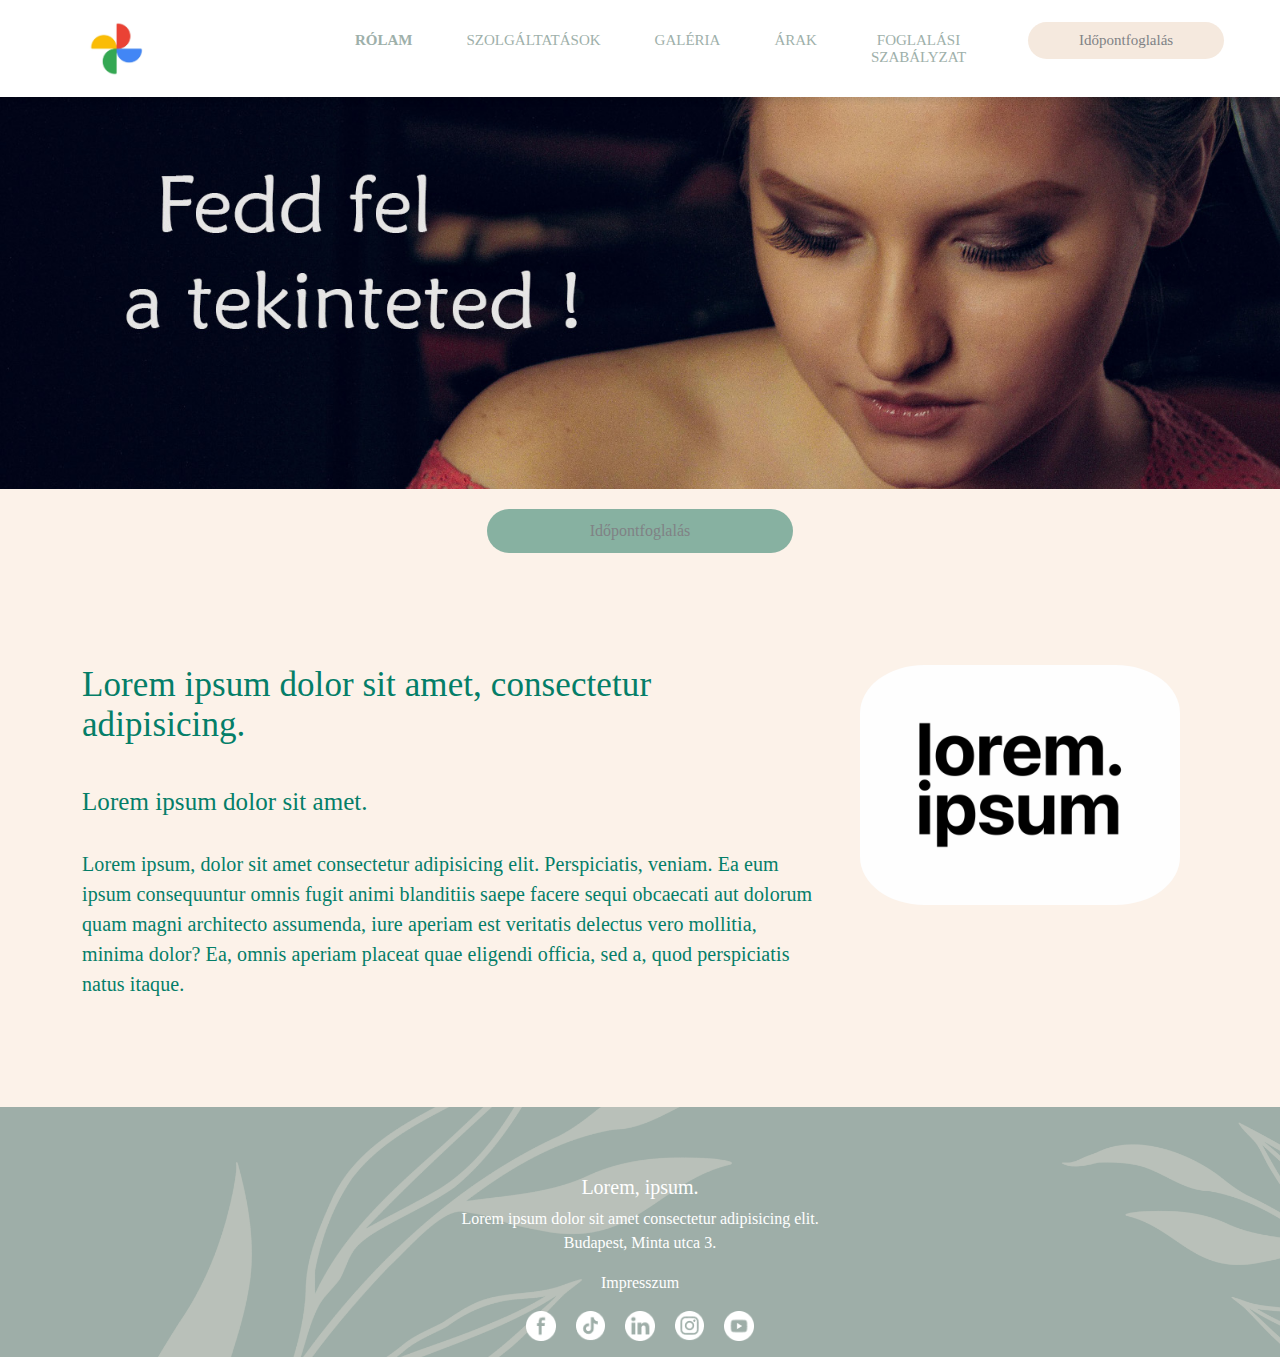
==== index.html @ c1817347 "first commit" ====
<!DOCTYPE html>
<html lang="en">

<head>
    <meta charset="UTF-8">
    <meta name="viewport" content="width=device-width, initial-scale=1.0">
    <title>Lash</title>
    <meta name="description" content="Lash">
    <meta name="keywords" content="szempilla, stylist, szempilla építés, szemöldök laminálás, szépségápolás">
    <meta name="author" content="Németh Gábor">
    <meta property="og:title" content="Németh Gábor - Lash">
    <meta property="og:description" content="Lash">
    <meta property="og:image" content="">
    <meta property="og:url" content="">
    <meta property="og:type" content="website">
    <link href="https://cdn.jsdelivr.net/npm/bootstrap@5.3.3/dist/css/bootstrap.min.css" rel="stylesheet"
        integrity="sha384-QWTKZyjpPEjISv5WaRU9OFeRpok6YctnYmDr5pNlyT2bRjXh0JMhjY6hW+ALEwIH" crossorigin="anonymous">
    <link rel="stylesheet" href="style.css">
</head>

<body>
    <nav class="navbar navbar-expand-xl bg-white">
        <div class="container my-2">
            <a class="navbar-brand logo" href="index.html"><img src="galery/Google-Photos-logo.jpg" width="70rem"
                    alt="Logo" title="Logo"></a>
            <button class="navbar-toggler" type="button" data-bs-toggle="collapse" data-bs-target="#navbarNav"
                aria-controls="navbarNav" aria-expanded="false" aria-label="Toggle navigation">
                <span class="navbar-toggler-icon"></span>
            </button>
            <div class="collapse navbar-collapse" id="navbarNav">
                <ul class="navbar-nav">
                    <li class="nav-item">
                        <a class="nav-link mx-3 text-center active" aria-current="page"
                            href="index.html"><strong>RÓLAM</strong></a>
                    </li>
                    <li class="nav-item">
                        <a class="nav-link mx-3 text-center" aria-current="page" href="services.html">SZOLGÁLTATÁSOK</a>
                    </li>
                    <li class="nav-item">
                        <a class="nav-link mx-3 text-center" aria-disabled="true"
                            href="galery.html">GALÉRIA</a>
                    </li>
                    <li class="nav-item">
                        <a class="nav-link mx-3 text-center" aria-current="page" href="price.html">ÁRAK</a>
                    </li>
                    <li class="nav-item">
                        <a class="nav-link mx-3 text-center" aria-current="page" href="rules.html">FOGLALÁSI
                            SZABÁLYZAT</a>
                    </li>
                    <li class="nav-item">
                        <a class="nav-link color mx-4 text-center" aria-current="page" href="">
                            <button type="button" class="foglalasButton">Időpontfoglalás</button>
                        </a>
                    </li>
                </ul>
            </div>
        </div>
    </nav>

    <div class="image-container">
        <img class="img-fluid w-100 h-100" src="galery/close-up-portrait-beautiful-jewish-woman-isolated-studio_2.jpg"
            alt="indexKép">
        <div class="overlay">
            <a class="btn btn-secondary imageButton" href="">Időpontfoglalás</a>
        </div>
    </div>

    <div class="container my-2">
        <div class="row">
            <div class="col-12 col-lg-8">
                <h2 class="indexText1">Lorem ipsum dolor sit amet, consectetur adipisicing.</h2>
                <p class="indexText2">Lorem ipsum dolor sit amet.</p>
                <p class="indexText3">Lorem ipsum, dolor sit amet consectetur adipisicing elit. Perspiciatis, veniam. Ea
                    eum ipsum consequuntur omnis fugit animi blanditiis saepe facere sequi obcaecati aut dolorum quam
                    magni architecto assumenda, iure aperiam est veritatis delectus vero mollitia, minima dolor? Ea,
                    omnis aperiam placeat quae eligendi officia, sed a, quod perspiciatis natus itaque.</p>
            </div>
            <div class="col-12 col-lg-4 text-center">
                <img src="galery/hero.jpg" class="hero" alt="Hero" title="Hero">
            </div>
        </div>
    </div>

    <div class="container-fluid footer">
        <div class="row">
            <div class="col-12">
                <h5 class="text-center">Lorem, ipsum.</h5>
                <p class="text-center">Lorem ipsum dolor sit amet consectetur adipisicing elit.
                    <br>
                    <a class="map" target="_blank" href="">Budapest, Minta utca 3.</a>
                </p>
                <p class="text-center"><a class="footerA impresszum" href="imprint.html">Impresszum</a></p>
                <p class="text-center">
                    <a href=""><img src="galery/soc_fb.png" class="px-2 soc" alt="" title="" height="30"></a>
                    <a href=""><img src="galery/soc_g.png" class="px-2 soc" alt="" title="" height="30"></a>
                    <a href=""><img src="galery/soc_in.png" class="px-2 soc" alt="" title="" height="30"></a>
                    <a href=""><img src="galery/soc_med.png" class="px-2 soc" alt="" title="" height="30"></a>
                    <a href=""><img src="galery/soc_yt.png" class="px-2 soc" alt="" title="" height="30"></a>
                </p>
            </div>
        </div>
    </div>

    <script src="https://cdn.jsdelivr.net/npm/bootstrap@5.3.3/dist/js/bootstrap.bundle.min.js"
        integrity="sha384-YvpcrYf0tY3lHB60NNkmXc5s9fDVZLESaAA55NDzOxhy9GkcIdslK1eN7N6jIeHz"
        crossorigin="anonymous"></script>
</body>

</html>
---- style.css ----
body {
    background-color: rgba(252, 242, 233, 1);
    font-family: Raleway;
}

.navbar {
    box-shadow: 0 4px 6px rgba(0, 0, 0, 0.1);
}

.nav-link {
    color: rgba(158, 176, 170, 1) !important;
    text-align: center;
    font-size: 15px;
    font-style: normal;
    font-weight: 500;
    line-height: normal;
}

.nav-link:hover {
    color: rgba(110, 142, 132, 1) !important;
    text-align: center;
    font-size: 16px;
    font-style: normal;
    font-weight: 700;
    line-height: normal;
}

.foglalasButton {
    background-color: #F5E9DE;
    color: #808285;
    border-radius: 60px;
    width: 196px;
    padding: 10px 20px;
    justify-content: center;
    align-items: center;
    border: none;
    margin-top: -20px;
}

.foglalasButton:hover {
    background-color: #87B1A1;
    color: white;
}

.logo{
    padding-right: 10rem;
}

.hero{
    width: 20rem;
    border-radius: 20%;
}

.imageButton {
    display: flex;
    width: 306px;
    padding: 10px 20px;
    justify-content: center;
    align-items: center;
    gap: 10px;
    border-radius: 60px;
    background-color: #F5E9DE;
    position: absolute;
    top: 65%;
    left: 51%;
    transform: translate(-200%, -80%);
    padding: 10px 20px;
    border: none;
    cursor: pointer;
    color: #808285;
}

.image-container{
    margin-bottom: 7rem;
}

/* Tablet és laptop nézetre */
@media (max-width: 1320px) {
    .imageButton {
        position: relative;
        top: auto;
        left: auto;
        transform: none;
        margin: 20px auto;
        display: block;
        background-color: #87B1A1;
    }
}

.indexText1 {
    color: #414042;
    font-variant-numeric: lining-nums proportional-nums;
    font-feature-settings: 'liga' off;

    /* H2 */
    font-size: 35px;
    font-style: normal;
    font-weight: 300;
    line-height: normal;
    letter-spacing: 0.088px;
    padding-bottom: 10px;
}

.avatar{
    margin-top: 100px;
}

.indexText2 {
    margin-top: 33px;
    color: #414042;
    font-variant-numeric: lining-nums proportional-nums;
    font-feature-settings: 'liga' off;
    font-size: 25px;
    font-style: normal;
    font-weight: 400;
    line-height: normal;
    letter-spacing: 0.063px;
}

.indexText3 {
    margin-top: 33px;
    margin-bottom: 100px;
    color: #414042;
    font-variant-numeric: lining-nums proportional-nums;
    font-feature-settings: 'liga' off;

    /* P */
    font-size: 20px;
    font-style: normal;
    font-weight: 400;
    line-height: 30px;
    /* 150% */
    letter-spacing: 0.1px;
}

h1,
h2,
h3,
h4,
p,
ul li {
    color: rgb(4, 126, 104) !important;
}

.footerA {
    text-decoration: none;
    color: white !important;
}

.footer img.soc {
    transition: transform 0.3s ease-in-out, filter 0.3s ease-in-out;
}

/* Hover állapot stílus */
.footer img.soc:hover {
    transform: scale(1.2);
    filter: brightness(0) saturate(100%) invert(94%) sepia(5%) saturate(132%) hue-rotate(86deg) brightness(97%) contrast(95%);
}

.impresszumP {
    text-decoration: none;
    color: rgb(4, 126, 104) !important;
}

.impresszum {
    text-decoration: none;
    color: white !important;
}

.impresszum:hover {
    text-decoration: none;
    color: rgb(4, 126, 104) !important;
}

.price,
.service {
    font-weight: bold;
}

ul li {
    padding: 3px;
}

.footer {
    background-image: url(galery/footer.png);
    background-color: rgba(158, 174, 168, 1);
    background-size: cover;
    height: 250px;
    align-items: center;
}

.footer h5{
    color: white;
    padding-top: 68px;
}

.footer .row .col-12 p{
    color: white !important;
}

/*Szolgáltatás*/

.accordion-button .collapsed h5 span{
    font-weight: 300 !important;
}

.szolgaltatasBody {
    position: relative;
    background-image: url(galery/szolgaltatasok.png);
    background-size: cover;
    background-position: center center;
    background-repeat: no-repeat;
    width: 100%;
    height: 100vh;
    /* Fix magasság: teljes magasságú képernyő */
}


.accordion-button {
    background-color: rgba(158, 174, 168, 1);
    color: white;
    /* Gomb háttérszíne */
}

.szolgaltatasBody {
    height: 100vh;
    display: flex;
    align-items: flex-start;
    justify-content: center;
    overflow-y: auto;
    padding: 20px;
    padding-top: 270px;
}

.custom-hr {
    margin: 10px auto;
    border: 0;
    border-top: 2px solid white;
    width: 97%;
    text-align: center;
}

.accordion {
    border: none;
    width: 1200px;
    max-width: 2500px;
    border-radius: 15px;
    overflow: hidden;
}

.accordion-item {
    background-color: rgba(158, 174, 168, 1);
    border: none;

}

.accordion-header .accordion-button {
    background-color: rgba(158, 174, 168, 1);
    color: white;
    border: none;
    box-shadow: none;
    border-radius: 0;
    padding: 15px;
    border-bottom: none;
}

.accordion-header .accordion-button:not(.collapsed) {
    background-color: rgba(158, 174, 168, 1);
}

.accordion-body {
    background-color: rgba(158, 174, 168, 1);
    color: white;
    border-radius: 0 0 15px 15px;
}

.accordion-button::after {
    content: "";
    display: inline-block;
    width: 0;
    height: 0;
    border-left: 0.6em solid transparent;
    border-right: 0.6em solid transparent;
    border-top: 0.8em solid white;
    vertical-align: middle;
    margin-right: 1em;
    transition: transform 0.2s ease-in-out;
    transform: rotate(0deg);
}

.szolgaltatasText {
    color: white !important;
}

/* Reszponzív design */
@media (max-width: 1299px) and (min-width: 992px) {
    .accordion {
        max-width: 900px;
        /* 992px és 1200px között */
    }
}

@media (max-width: 992px) and (min-width: 768px) {
    .accordion {
        max-width: 700px;
        /* 768px és 992px között */
    }
}

@media (max-width: 768px) and (min-width: 690px) {
    .accordion {
        max-width: 500px;
        /* 690px és 768px között */
    }
}

@media (max-width: 690px) and (min-width: 400px) {
    .accordion {
        max-width: 300px;
        /* 690px alatt teljes szélesség */
    }
}

@media (max-width: 399px) {
    .accordion {
        max-width: 270px;
    }
}

/* Árak*/

.arakTableTh {
    background-color: #9EAEA8 !important;
}

.arakTableTd1 {
    background-color: #F3E0D0 !important;
    color: #61646C !important;
    text-align: center;
    font-variant-numeric: lining-nums proportional-nums;
    font-feature-settings: 'liga' off;
    font-size: 16px;
    font-style: normal;
    font-weight: 400;
    line-height: normal;
    letter-spacing: 0.08px;
}

.arakTableTd2 {
    background-color: #E0EAE6 !important;
    color: #61646C !important;
    text-align: center;
    font-variant-numeric: lining-nums proportional-nums;
    font-feature-settings: 'liga' off;
    font-size: 16px;
    font-style: normal;
    font-weight: 400;
    line-height: normal;
    letter-spacing: 0.08px;
}

.arakHeader {
    color: #414042;
    font-variant-numeric: lining-nums proportional-nums;
    font-feature-settings: 'liga' off;

    /* H2 */
    -webkit-text-stroke-width: 1;
    -webkit-text-stroke-color: #000;
    font-size: 35px;
    font-style: normal;
    font-weight: 300;
    line-height: normal;
    letter-spacing: 0.088px;
}

.arakP {
    color: #414042;
    font-variant-numeric: lining-nums proportional-nums;
    font-feature-settings: 'liga' off;
    font-size: 20px;
    font-style: normal;
    line-height: normal;
    letter-spacing: 0.063px;
}

.szolgaltatasB {
    background-color: #9EAEA8 !important;
    font-variant-numeric: lining-nums proportional-nums;
    font-feature-settings: 'liga' off;
    text-shadow: 0px 4px 4px rgba(0, 0, 0, 0.25);

    /* P Bold */
    -webkit-text-stroke-width: 1;
    -webkit-text-stroke-color: #000;
    font-size: 18px;
    font-style: normal;
    font-weight: 600;
    line-height: 30px;
    /* 150% */
    letter-spacing: 0.1px;
}

/*Foglaláso*/
.foglalasiHeader {
    color: #414042;
    font-variant-numeric: lining-nums proportional-nums;
    font-feature-settings: 'liga' off;

    /* H2 */
    font-size: 35px;
    font-style: normal;
    font-weight: 300;
    line-height: normal;
    letter-spacing: 0.088px;
}

.foglalasiP {
    background-color: #9EB0AA !important;
    color: white !important;

    font-variant-numeric: lining-nums proportional-nums;
    font-feature-settings: 'liga' off;
    font-size: 25px;
    font-style: normal;
    font-weight: 600;
    line-height: normal;
    letter-spacing: 0.063px;
}

.foglalasiLi {
    color: #61646C;

    font-variant-numeric: lining-nums proportional-nums;
    font-feature-settings: 'liga' off;
    /* P */
    font-size: 20px;
    font-style: normal;
    font-weight: 400;
    line-height: 30px;
    /* 150% */
    letter-spacing: 0.1px;
}

.foglalasiP2 {
    color: #61646C;
    font-variant-numeric: lining-nums proportional-nums;
    font-feature-settings: 'liga' off;
    font-size: 25px;
    font-style: normal;
    font-weight: 600;
    line-height: normal;
    letter-spacing: 0.063px;
}

.foglalasiP3 {
    color: #61646C;
    font-variant-numeric: lining-nums proportional-nums;
    font-feature-settings: 'liga' off;

    /* P */
    font-size: 20px;
    font-style: normal;
    font-weight: 400;
    line-height: 30px;
    /* 150% */
    letter-spacing: 0.1px;
}

.foglalasiP4 {
    color: #61646C;
    font-variant-numeric: lining-nums proportional-nums;
    font-feature-settings: 'liga' off;

    /* P */
    font-size: 22px;
    font-style: normal;
    font-weight: 600;
    line-height: 30px;
    /* 150% */
    letter-spacing: 0.1px;
}

.foglalasiLi2 {
    color: #61646C;
    font-variant-numeric: lining-nums proportional-nums;
    font-feature-settings: 'liga' off;

    /* P */
    font-size: 20px;
    font-style: normal;
    font-weight: 400;
    line-height: 30px;
    /* 150% */
    letter-spacing: 0.1px;
}

.foglalasiP5 {
    color: #61646C;
    text-align: center;
    font-variant-numeric: lining-nums proportional-nums;
    font-feature-settings: 'liga' off;
    font-size: 25px;
    font-style: normal;
    font-weight: 600;
    line-height: normal;
    letter-spacing: 0.063px;
}

.foglalasiKeret {
    border-radius: 70px;
    background: #F3E0D0;
    padding-top: 15px !important;
    margin: 5px auto !important;
    width: 80%;
    max-width: 800px;
    display: flex;
    justify-content: center;
    box-sizing: border-box;
    text-align: center;
}

.webdev{
    text-decoration: none;
    color: rgb(4, 126, 104) !important;
}

.map{
    text-decoration: none;
    color: white;
    text-align: center !important;
}
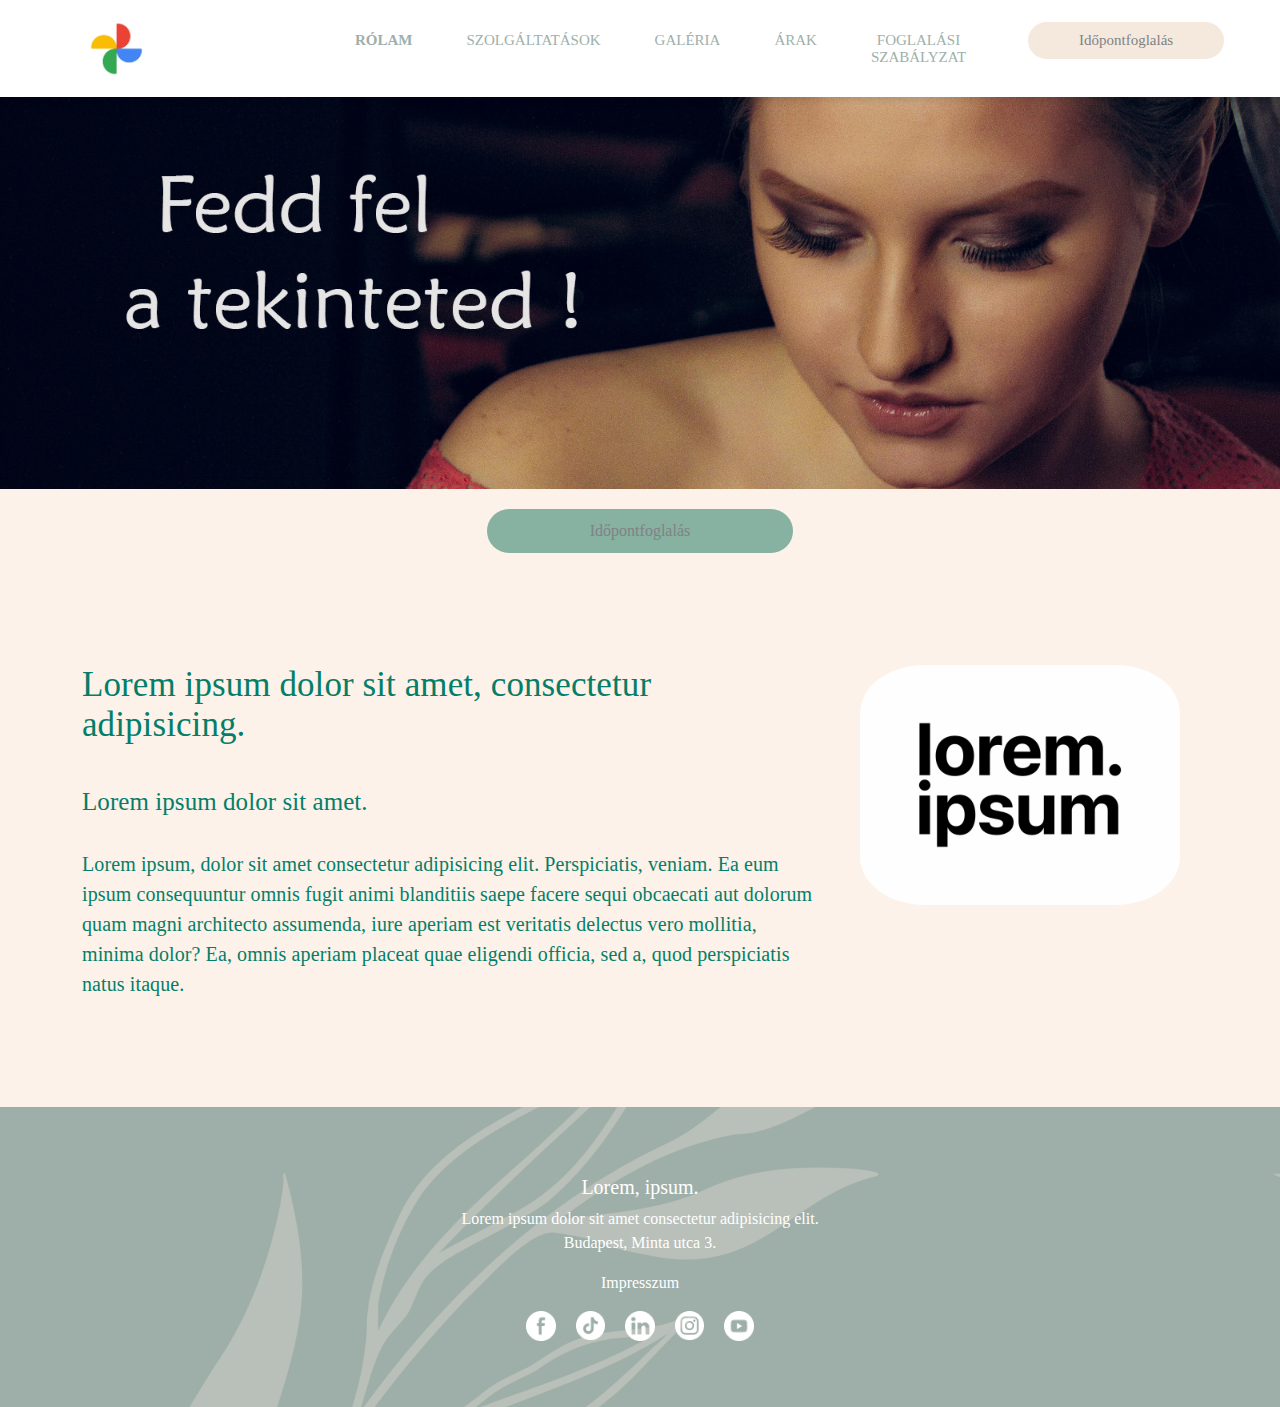
==== commit dbdf06ee: "hero" ====
--- a/index.html
+++ b/index.html
@@ -75,7 +75,7 @@
                     magni architecto assumenda, iure aperiam est veritatis delectus vero mollitia, minima dolor? Ea,
                     omnis aperiam placeat quae eligendi officia, sed a, quod perspiciatis natus itaque.</p>
             </div>
-            <div class="col-12 col-lg-4 text-center">
+            <div class="col-12 col-lg-4 text-center mb-5">
                 <img src="galery/hero.jpg" class="hero" alt="Hero" title="Hero">
             </div>
         </div>
--- a/style.css
+++ b/style.css
@@ -144,7 +144,7 @@
 
 .footerA {
     text-decoration: none;
-    color: white !important;
+    color: white;
 }
 
 .footer img.soc {
@@ -185,7 +185,7 @@
     background-image: url(galery/footer.png);
     background-color: rgba(158, 174, 168, 1);
     background-size: cover;
-    height: 250px;
+    height: 300px;
     align-items: center;
 }
 
